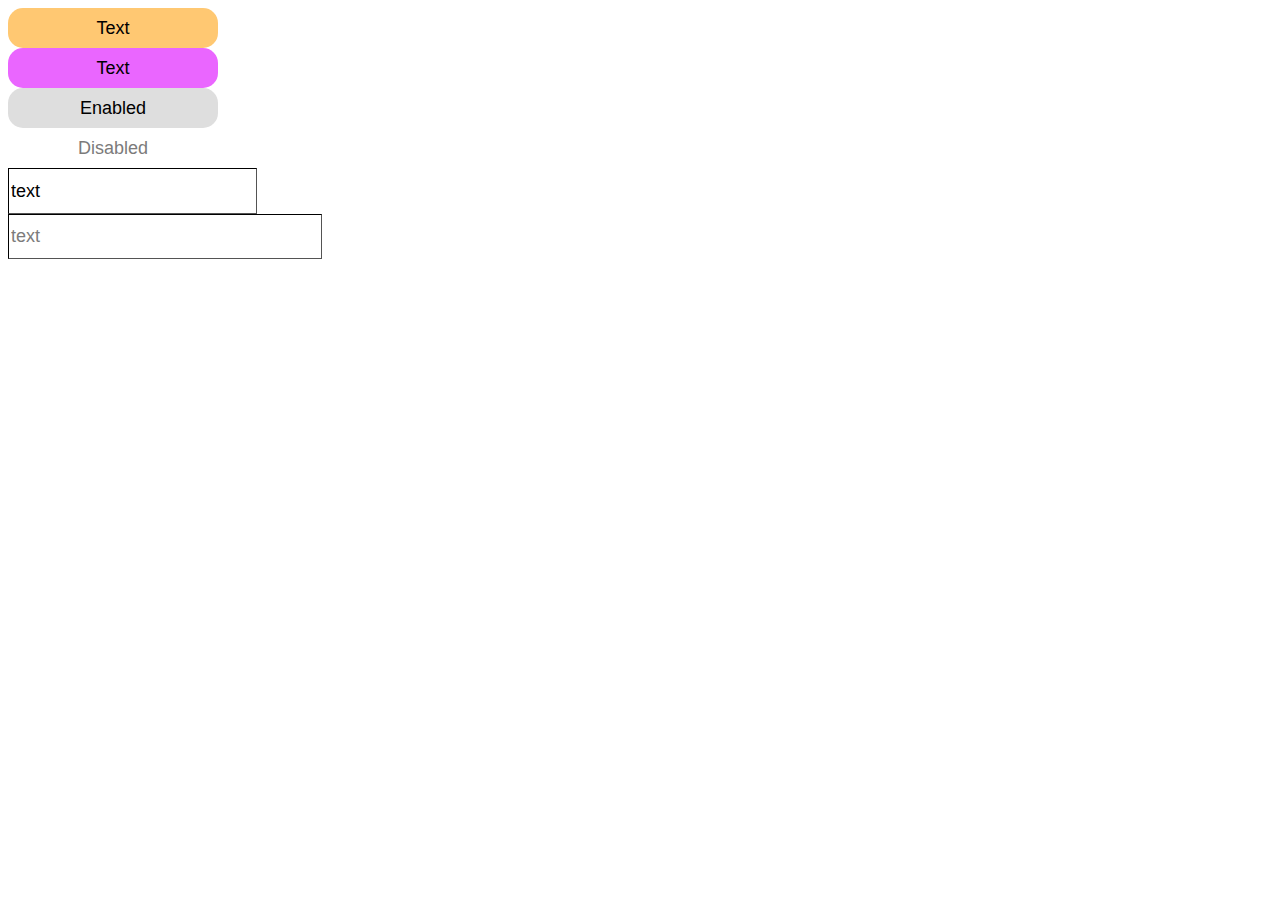
==== index.html @ 1a354b6a "Add test html page" ====
<!DOCTYPE html>
<html lang="ru">

<head>
    <meta charset="UTF-8">
    <meta http-equiv="X-UA-Compatible" content="IE=edge">
    <meta name="viewport" content="width=device-width, initial-scale=1.0">
    <link rel="stylesheet" href="./css/style.css">
    <title>Start Page</title>
</head>

<body>
    <div class="main-button">
        <p class="main-button__text">Text</p>
    </div>
    <div class="secondary-button">
        <p class="secondary-button__text">Text</p>
    </div>
    <div class="tabs-switch tabs-switch_enabled">
        <p class="tabs-switch__text">Enabled</p>
    </div>
    <div class="tabs-switch">
        <p class="tabs-switch__text">Disabled</p>
    </div>
    <form>
        <input type="text" class="input" value="text">
    </form>
    <form>
        <input type="text" class="orders-form-input" value="text">
    </form>
</body>

</html>
---- css/style.css ----
.logo {
  background-image: url("../img/logo.png");
  background-size: 222px, 58px;
  width: 222px;
  height: 58px;
}

.main-button {
  background-color: #FFC872;
  border-radius: 15px;
  display: flex;
  align-items: center;
  width: 210px;
  height: 40px;
  color: black;
}
.main-button:hover {
  background-color: #F2C071;
}
.main-button:active {
  background-color: #E7A847;
}
.main-button__text {
  margin: auto;
  text-align: center;
  font-family: "Roboto", "Open Sans", "Helvetica Neue", Helvetica, Arial, sans-serif;
  font-size: 18px;
  font-weight: 400;
}

.secondary-button {
  background-color: #EA66FF;
  border-radius: 15px;
  display: flex;
  align-items: center;
  width: 210px;
  height: 40px;
  color: black;
}
.secondary-button:hover {
  background-color: #DC5DF1;
}
.secondary-button:active {
  background-color: #D04AE5;
}
.secondary-button__text {
  margin: auto;
  text-align: center;
  font-family: "Roboto", "Open Sans", "Helvetica Neue", Helvetica, Arial, sans-serif;
  font-size: 18px;
  font-weight: 400;
}

.tabs-switch {
  color: #7C7B7B;
  width: 210px;
  height: 40px;
  display: flex;
  align-items: center;
  border-radius: 15px;
}
.tabs-switch:hover {
  background-color: #DEDEDE;
}
.tabs-switch_enabled {
  background-color: #DEDEDE;
  color: black;
}
.tabs-switch__text {
  margin: auto;
  text-align: center;
  font-family: "Roboto", "Open Sans", "Helvetica Neue", Helvetica, Arial, sans-serif;
  font-size: 18px;
  font-weight: 400;
}

.input {
  border-width: 0.2px;
  border-color: black;
  width: 243px;
  height: 42px;
  font-family: "Roboto", "Open Sans", "Helvetica Neue", Helvetica, Arial, sans-serif;
  font-size: 18px;
  font-weight: 400;
}

.orders-form-input {
  border-width: 0.2px;
  border-color: black;
  color: #7C7B7B;
  width: 308px;
  height: 41px;
  font-family: "Roboto", "Open Sans", "Helvetica Neue", Helvetica, Arial, sans-serif;
  font-size: 18px;
  font-weight: 400;
}

/*# sourceMappingURL=style.css.map */
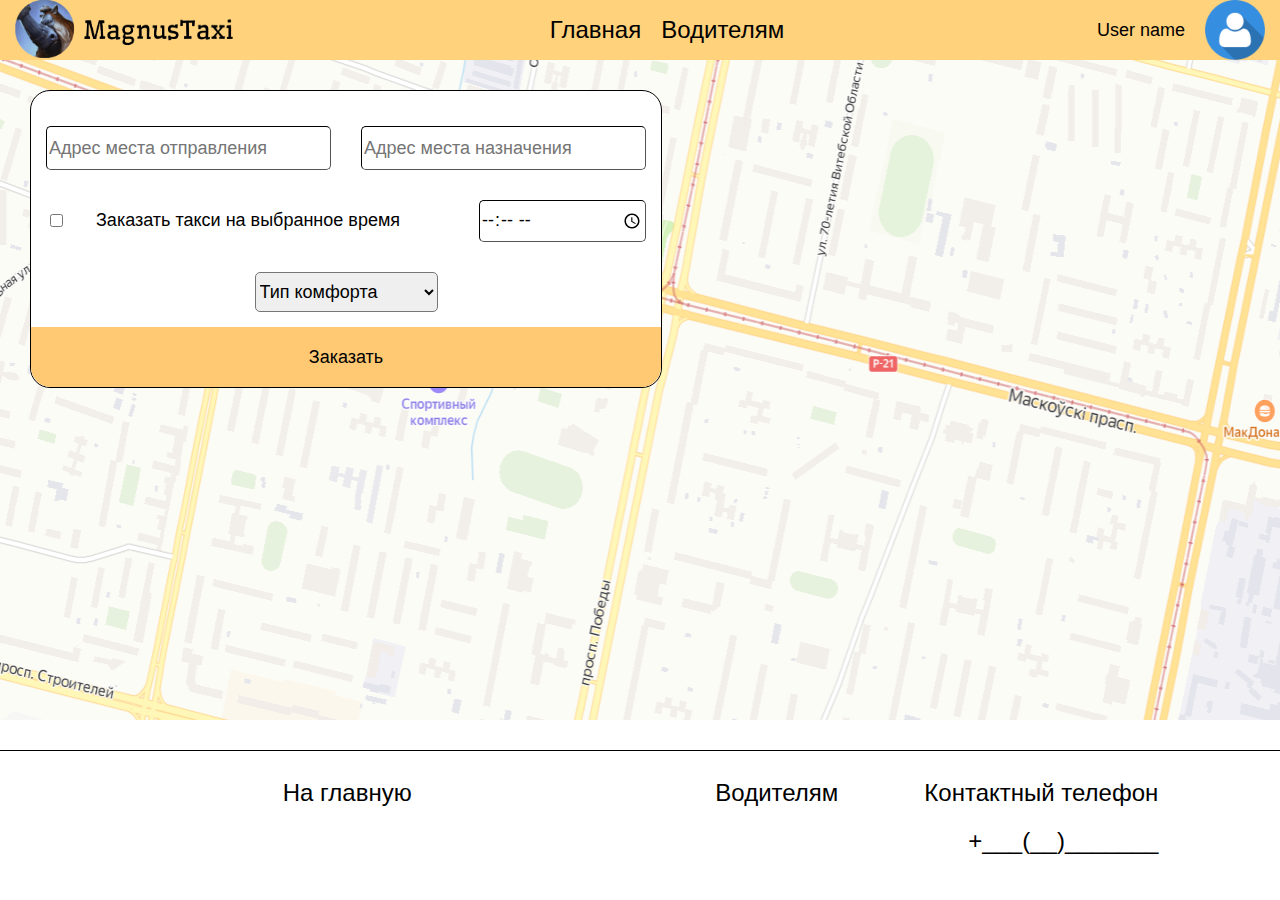
==== commit 63a822be: "Created all pages" ====
--- a/index.html
+++ b/index.html
@@ -5,29 +5,66 @@
     <meta charset="UTF-8">
     <meta http-equiv="X-UA-Compatible" content="IE=edge">
     <meta name="viewport" content="width=device-width, initial-scale=1.0">
+    <link rel="stylesheet" href="./css/reset.css">
     <link rel="stylesheet" href="./css/style.css">
     <title>Start Page</title>
 </head>
 
 <body>
-    <div class="main-button">
-        <p class="main-button__text">Text</p>
+    <header class="header">
+        <div class="logo header__logo header__logo_disappear-when-mobile"></div>
+        <div class="nav header__nav">
+            <input id="nav__toggle" class="nav__toggle" type="checkbox" />
+            <label class="nav__btn" for="nav__toggle">
+              <span></span>
+            </label>
+
+            <ul class="nav__box">
+                <li><a class="nav__item" href="#">Главная</a></li>
+                <li><a class="nav__item" href="#">Водителям</a></li>
+            </ul>
+        </div>
+        <div class="user header__user">
+            <p class="user__name">User name</p>
+            <img src="img/user.png" class="user__img user__img_right"></img>
+        </div>
+    </header>
+    <div class="relative-container">
+        <div class="map"></div>
+        <form class="orders-form map__orders-form">
+            <div class="orders-form__row">
+                <input type="text" class="orders-form__input orders-form__input_text" placeholder="Адрес места отправления">
+                <input type="text" class="orders-form__input orders-form__input_text" placeholder="Адрес места назначения">
+            </div>
+            <div class="orders-form__row">
+                <div class="orders-form__input orders-form__input_checkbox">
+                    <input type="checkbox">
+                    <label class="orders-form__checkbox-text">Заказать такси на выбранное время</label>
+                </div>
+                <input type="time" class="orders-form__input orders-form__input_text" placeholder="Желаемое время">
+            </div>
+            <div class="orders-form__row">
+                <select class="orders-form__input orders-form__input_select">
+                <option selected disabled>Тип комфорта</option>
+                <option value="econom">Эконом</option>
+                <option value="comfort">Комфорт</option>
+                <option value="bigCompany">Большая компания</option>
+                <option value="child">Детский</option>
+                <option value="delivery">Доставка</option>
+            </select>
+            </div>
+            <button type="submit" class="button button_main orders-form__button">Заказать</button>
+        </form>
+
     </div>
-    <div class="secondary-button">
-        <p class="secondary-button__text">Text</p>
-    </div>
-    <div class="tabs-switch tabs-switch_enabled">
-        <p class="tabs-switch__text">Enabled</p>
-    </div>
-    <div class="tabs-switch">
-        <p class="tabs-switch__text">Disabled</p>
-    </div>
-    <form>
-        <input type="text" class="input" value="text">
-    </form>
-    <form>
-        <input type="text" class="orders-form-input" value="text">
-    </form>
+    <footer class="footer">
+        <div class="footer__block footer__block_to-main">На главную
+        </div>
+        <div class="footer__block footer__block_for-drivers">Водителям
+        </div>
+        <div class="footer__block footer__block_phone">Контактный телефон<br><br>+___(__)_______
+        </div>
+    </footer>
 </body>
 
 </html>--- a/css/style.css
+++ b/css/style.css
@@ -1,3 +1,165 @@
+.tabs-switch {
+  color: #7C7B7B;
+  width: 210px;
+  height: 40px;
+  display: flex;
+  align-items: center;
+  border-radius: 15px;
+}
+.tabs-switch:hover {
+  background-color: #DEDEDE;
+}
+.tabs-switch_enabled {
+  background-color: #DEDEDE;
+  color: black;
+}
+.tabs-switch__text {
+  margin: auto;
+  text-align: center;
+  font-family: "Roboto", "Open Sans", "Helvetica Neue", Helvetica, Arial, sans-serif;
+  font-size: 18px;
+  font-weight: 400;
+  color: black;
+}
+
+.input {
+  border: 0.2px solid black;
+  width: 243px;
+  height: 42px;
+  font-family: "Roboto", "Open Sans", "Helvetica Neue", Helvetica, Arial, sans-serif;
+  font-size: 18px;
+  font-weight: 400;
+  color: black;
+}
+.input_error {
+  border-color: red;
+  border-width: 2px;
+}
+
+.edit-input {
+  display: flex;
+  flex-direction: column;
+  margin-right: -1.6px;
+}
+.edit-input__label {
+  font-family: "Roboto", "Open Sans", "Helvetica Neue", Helvetica, Arial, sans-serif;
+  font-size: 18px;
+  font-weight: 400;
+  color: black;
+  margin-bottom: 10px;
+}
+.edit-input__input {
+  font-family: "Roboto", "Open Sans", "Helvetica Neue", Helvetica, Arial, sans-serif;
+  font-size: 18px;
+  font-weight: 400;
+  color: black;
+  border: 0.2px solid black;
+  height: 30px;
+}
+.edit-input__input_error {
+  border-color: red;
+  border-width: 2px;
+}
+
+.text {
+  font-family: "Roboto", "Open Sans", "Helvetica Neue", Helvetica, Arial, sans-serif;
+  font-size: 18px;
+  font-weight: 400;
+  color: black;
+  text-decoration: none;
+}
+.text_not-important {
+  color: #7C7B7B;
+}
+.text_mt-15 {
+  margin-top: 15px;
+}
+.text_mt-30 {
+  margin-top: 30px;
+}
+.text_h1-size {
+  font-size: 24px;
+}
+.text_h2-size {
+  font-size: 22px;
+}
+
+.container {
+  margin: 0 auto;
+  max-width: 1440px;
+  padding-left: 15px;
+  padding-right: 15px;
+}
+
+.row {
+  display: flex;
+  flex-wrap: wrap;
+}
+.row_justify-content-center {
+  justify-content: center;
+}
+
+.col {
+  flex: 1 0 auto;
+  margin-left: 15px;
+  margin-right: 15px;
+}
+
+.col-6 {
+  margin-left: 15px;
+  margin-right: 15px;
+  flex: 0 0 auto;
+  width: calc(50% - 30px);
+}
+
+.relative-container {
+  position: relative;
+}
+
+.button {
+  border-radius: 15px;
+  border: none;
+  display: flex;
+  align-items: center;
+  justify-content: center;
+  cursor: pointer;
+  width: 210px;
+  height: 40px;
+  font-family: "Roboto", "Open Sans", "Helvetica Neue", Helvetica, Arial, sans-serif;
+  font-size: 18px;
+  font-weight: 400;
+  color: black;
+  user-select: none;
+  color: black;
+}
+.button_main {
+  background-color: #FFC872;
+}
+.button_main:hover {
+  background-color: #F2C071;
+}
+.button_main:active {
+  background-color: #E7A847;
+}
+.button_secondary {
+  background-color: #EA66FF;
+}
+.button_secondary:hover {
+  background-color: #DC5DF1;
+}
+.button_secondary:active {
+  background-color: #D04AE5;
+}
+.button_mt-15 {
+  margin-top: 15px;
+}
+.button_mt-30 {
+  margin-top: 30px;
+}
+.button_mt-10 {
+  margin-top: 10px;
+}
+
 .logo {
   background-image: url("../img/logo.png");
   background-size: 222px, 58px;
@@ -5,94 +167,1012 @@
   height: 58px;
 }
 
-.main-button {
-  background-color: #FFC872;
-  border-radius: 15px;
-  display: flex;
-  align-items: center;
-  width: 210px;
+.user {
+  height: 60px;
+  display: inline-flex;
+}
+.user__name {
+  margin-left: 20px;
+  margin-right: 20px;
+  font-family: "Roboto", "Open Sans", "Helvetica Neue", Helvetica, Arial, sans-serif;
+  font-size: 18px;
+  font-weight: 400;
+  color: black;
+  display: flex;
+  align-items: center;
+  justify-content: center;
+}
+.user__img {
+  width: 60px;
+  height: 60px;
+}
+
+.header {
+  display: flex;
+  flex-wrap: wrap;
+  padding-left: 15px;
+  padding-right: 15px;
+  height: 60px;
+  background-color: #FFD27B;
+}
+@media (max-width: 767px) {
+  .header__logo_disappear-when-mobile {
+    display: none;
+  }
+}
+.header__user {
+  margin-left: auto;
+}
+.header__nav {
+  flex: 1 0 auto;
+  margin-left: 15px;
+  margin-right: 15px;
+  text-align: center;
+  margin: auto;
+}
+
+.footer {
+  margin-top: 30px;
+  border-top: 1px solid black;
+  display: flex;
+  flex-wrap: wrap;
+  padding-top: 30px;
+  padding-bottom: 30px;
+}
+@media (max-width: 575px) {
+  .footer {
+    flex-direction: column;
+    align-items: center;
+  }
+}
+.footer__block {
+  font-family: "Roboto", "Open Sans", "Helvetica Neue", Helvetica, Arial, sans-serif;
+  font-size: 18px;
+  font-weight: 400;
+  color: black;
+  font-size: 24px;
+}
+@media (max-width: 575px) {
+  .footer__block {
+    margin-top: 30px;
+  }
+}
+.footer__block_to-main {
+  margin-left: 15px;
+  margin-right: 15px;
+  flex: 0 0 auto;
+  width: calc(33.3333333333% - 30px);
+  text-align: end;
+}
+@media (max-width: 575px) {
+  .footer__block_to-main {
+    text-align: center;
+    margin-left: 15px;
+    margin-right: 15px;
+    flex: 0 0 auto;
+    width: calc(50% - 30px);
+  }
+}
+.footer__block_for-drivers {
+  margin-left: 15px;
+  margin-right: 15px;
+  flex: 0 0 auto;
+  width: calc(33.3333333333% - 30px);
+  text-align: end;
+}
+@media (max-width: 575px) {
+  .footer__block_for-drivers {
+    text-align: center;
+    margin-left: 15px;
+    margin-right: 15px;
+    flex: 0 0 auto;
+    width: calc(50% - 30px);
+  }
+}
+.footer__block_phone {
+  margin-left: 15px;
+  margin-right: 15px;
+  flex: 0 0 auto;
+  width: calc(25% - 30px);
+  text-align: end;
+}
+@media (max-width: 575px) {
+  .footer__block_phone {
+    text-align: center;
+    margin-left: 15px;
+    margin-right: 15px;
+    flex: 0 0 auto;
+    width: calc(100% - 30px);
+  }
+}
+
+.map {
+  position: relative;
+  width: 100%;
+  height: 660px;
+  background-image: url("../img/map.png");
+  background-size: 100% 660px;
+  display: flex;
+  justify-content: center;
+}
+.map__first-order {
+  position: absolute;
+  top: 50%;
+  left: 48%;
+}
+.map__second-order {
+  position: absolute;
+  top: 33%;
+  left: 60%;
+}
+.map__arrow {
+  position: absolute;
+}
+.map__modal-order-window {
+  top: 20%;
+}
+
+.orders-form {
+  position: absolute;
+  left: 30px;
+  top: 30px;
+  z-index: 9;
+  width: 630px;
+  border-radius: 20px;
+  border: 0.3px solid black;
+  font-family: "Roboto", "Open Sans", "Helvetica Neue", Helvetica, Arial, sans-serif;
+  font-size: 18px;
+  font-weight: 400;
+  color: black;
+  background-color: white;
+  padding-top: 20px;
+}
+@media (max-width: 767px) {
+  .orders-form {
+    left: 0px;
+    top: 0px;
+    margin-top: 30px;
+    margin-left: auto;
+    margin-right: auto;
+    position: relative;
+    border: none;
+    width: 100%;
+  }
+}
+.orders-form__row {
+  padding-top: 15px;
+  padding-bottom: 15px;
+  display: flex;
+  flex-wrap: wrap;
+}
+@media (max-width: 767px) {
+  .orders-form__row {
+    flex-direction: column;
+    padding-top: 0px;
+  }
+}
+.orders-form__input {
+  flex: 1 0 auto;
+  margin-left: 15px;
+  margin-right: 15px;
   height: 40px;
-  color: black;
-}
-.main-button:hover {
-  background-color: #F2C071;
-}
-.main-button:active {
-  background-color: #E7A847;
-}
-.main-button__text {
-  margin: auto;
-  text-align: center;
-  font-family: "Roboto", "Open Sans", "Helvetica Neue", Helvetica, Arial, sans-serif;
-  font-size: 18px;
-  font-weight: 400;
-}
-
-.secondary-button {
-  background-color: #EA66FF;
-  border-radius: 15px;
-  display: flex;
-  align-items: center;
-  width: 210px;
-  height: 40px;
-  color: black;
-}
-.secondary-button:hover {
-  background-color: #DC5DF1;
-}
-.secondary-button:active {
-  background-color: #D04AE5;
-}
-.secondary-button__text {
-  margin: auto;
-  text-align: center;
-  font-family: "Roboto", "Open Sans", "Helvetica Neue", Helvetica, Arial, sans-serif;
-  font-size: 18px;
-  font-weight: 400;
-}
-
-.tabs-switch {
-  color: #7C7B7B;
-  width: 210px;
-  height: 40px;
-  display: flex;
-  align-items: center;
-  border-radius: 15px;
-}
-.tabs-switch:hover {
-  background-color: #DEDEDE;
-}
-.tabs-switch_enabled {
-  background-color: #DEDEDE;
-  color: black;
-}
-.tabs-switch__text {
-  margin: auto;
-  text-align: center;
-  font-family: "Roboto", "Open Sans", "Helvetica Neue", Helvetica, Arial, sans-serif;
-  font-size: 18px;
-  font-weight: 400;
-}
-
-.input {
-  border-width: 0.2px;
-  border-color: black;
-  width: 243px;
-  height: 42px;
-  font-family: "Roboto", "Open Sans", "Helvetica Neue", Helvetica, Arial, sans-serif;
-  font-size: 18px;
-  font-weight: 400;
-}
-
-.orders-form-input {
+  border-radius: 5px;
+}
+@media (max-width: 767px) {
+  .orders-form__input {
+    margin-bottom: 15px;
+  }
+}
+.orders-form__input_text {
   border-width: 0.2px;
   border-color: black;
   color: #7C7B7B;
-  width: 308px;
-  height: 41px;
-  font-family: "Roboto", "Open Sans", "Helvetica Neue", Helvetica, Arial, sans-serif;
-  font-size: 18px;
-  font-weight: 400;
+  font-family: "Roboto", "Open Sans", "Helvetica Neue", Helvetica, Arial, sans-serif;
+  font-size: 18px;
+  font-weight: 400;
+  color: black;
+}
+.orders-form__input_checkbox {
+  display: flex;
+  flex-direction: row;
+  align-items: center;
+}
+.orders-form__input_select {
+  flex: 0 0 auto;
+  font-family: "Roboto", "Open Sans", "Helvetica Neue", Helvetica, Arial, sans-serif;
+  font-size: 18px;
+  font-weight: 400;
+  color: black;
+  margin: auto;
+}
+.orders-form__checkbox-text {
+  margin-left: 30px;
+  margin-top: auto;
+  margin-bottom: auto;
+  text-align: center;
+  font-family: "Roboto", "Open Sans", "Helvetica Neue", Helvetica, Arial, sans-serif;
+  font-size: 18px;
+  font-weight: 400;
+  color: black;
+}
+.orders-form__button {
+  margin-top: auto;
+  width: 100%;
+  height: 60px;
+  border-bottom-left-radius: 20px;
+  border-bottom-right-radius: 20px;
+  border-top-left-radius: 0px;
+  border-top-right-radius: 0px;
+}
+@media (max-width: 767px) {
+  .orders-form__button {
+    border-radius: 20px;
+    width: 250px;
+    height: 40px;
+    margin-left: auto;
+    margin-right: auto;
+  }
+}
+
+.order-icon_label {
+  display: flex;
+  align-items: center;
+  justify-content: center;
+  width: 120px;
+  height: 30px;
+  font-family: "Roboto", "Open Sans", "Helvetica Neue", Helvetica, Arial, sans-serif;
+  font-size: 18px;
+  font-weight: 400;
+  color: black;
+  background-color: white;
+  border: 0.5px solid black;
+  border-radius: 5px;
+}
+.order-icon_img {
+  width: 40px;
+  height: 40px;
+}
+
+.modal-order-window {
+  position: absolute;
+  z-index: 9;
+  width: 40%;
+  border-radius: 20px;
+  border: 0.3px solid black;
+  background-color: white;
+  display: flex;
+  flex-direction: column;
+  align-items: center;
+  padding: 15px;
+}
+@media (max-width: 991px) {
+  .modal-order-window {
+    width: 60%;
+  }
+}
+@media (max-width: 767px) {
+  .modal-order-window {
+    width: 70%;
+  }
+}
+@media (max-width: 575px) {
+  .modal-order-window {
+    width: 90%;
+  }
+}
+.modal-order-window__row {
+  padding-top: 7.5px;
+  padding-bottom: 7.5px;
+  display: flex;
+  flex-wrap: wrap;
+  width: 400px;
+}
+.modal-order-window__label {
+  margin-left: 15px;
+  margin-right: 15px;
+  flex: 0 0 auto;
+  width: calc(50% - 30px);
+  display: flex;
+  align-items: center;
+  font-family: "Roboto", "Open Sans", "Helvetica Neue", Helvetica, Arial, sans-serif;
+  font-size: 18px;
+  font-weight: 400;
+  color: black;
+  height: 40px;
+}
+.modal-order-window__output {
+  margin-left: 15px;
+  margin-right: 15px;
+  flex: 0 0 auto;
+  width: calc(50% - 30px);
+  height: 30px;
+  border: 0.2px solid black;
+  border-radius: 5px;
+  display: flex;
+  margin-right: 13.4px;
+  align-items: center;
+  font-family: "Roboto", "Open Sans", "Helvetica Neue", Helvetica, Arial, sans-serif;
+  font-size: 18px;
+  font-weight: 400;
+  color: black;
+}
+.modal-order-window__header {
+  margin-top: 10px;
+  margin-bottom: 10px;
+  text-align: center;
+  font-family: "Roboto", "Open Sans", "Helvetica Neue", Helvetica, Arial, sans-serif;
+  font-size: 18px;
+  font-weight: 400;
+  color: black;
+  font-size: 24px;
+}
+.modal-order-window__button {
+  margin: auto;
+  flex: 0 0 auto;
+}
+.modal-order-window__close-button {
+  font-family: "Segoe UI";
+  font-size: 40px;
+  position: absolute;
+  right: 20px;
+  top: 0px;
+}
+
+.page-nav {
+  display: flex;
+  justify-content: center;
+}
+@media (max-width: 1199px) {
+  .page-nav {
+    margin-left: 15px;
+    margin-right: 15px;
+    flex: 0 0 auto;
+    width: calc(100% - 30px);
+  }
+}
+.page-nav__list {
+  margin-top: 20px;
+  display: flex;
+  flex-direction: column;
+  list-style: none;
+}
+@media (max-width: 1199px) {
+  .page-nav__list {
+    justify-content: center;
+    flex-direction: row;
+  }
+}
+@media (max-width: 575px) {
+  .page-nav__list {
+    justify-content: center;
+    flex-direction: column;
+  }
+}
+.page-nav__list-item {
+  margin-bottom: 10px;
+  margin-left: 10px;
+  margin-right: 10px;
+  padding-top: 10px;
+  padding-bottom: 10px;
+  padding-left: 5px;
+  padding-right: 5px;
+  display: flex;
+  align-items: center;
+  justify-content: center;
+  text-align: center;
+  font-family: "Roboto", "Open Sans", "Helvetica Neue", Helvetica, Arial, sans-serif;
+  font-size: 18px;
+  font-weight: 400;
+  color: black;
+  font-size: 22px;
+  color: #7C7B7B;
+  cursor: pointer;
+  user-select: none;
+}
+.page-nav__list-item:hover {
+  background-color: #DEDEDE;
+  border-radius: 15px;
+}
+.page-nav__list-item_enabled {
+  color: black;
+}
+@media (max-width: 575px) {
+  .page-nav__list-item {
+    margin-left: 5px;
+    margin-right: 5px;
+  }
+}
+
+.personal-info {
+  flex: 1 0 auto;
+  margin-left: 15px;
+  margin-right: 15px;
+  margin: 0 auto;
+  max-width: 1440px;
+  padding-left: 15px;
+  padding-right: 15px;
+  display: flex;
+  flex-wrap: wrap;
+  margin-top: 35px;
+}
+@media (max-width: 844px) {
+  .personal-info {
+    width: 100%;
+  }
+}
+.personal-info__avatar-block {
+  margin-left: 15px;
+  margin-right: 15px;
+  flex: 0 0 auto;
+  width: calc(41.6666666667% - 30px);
+  display: flex;
+  flex-direction: column;
+  align-items: center;
+}
+@media (max-width: 991px) {
+  .personal-info__avatar-block {
+    flex: 1 0 auto;
+    margin-left: 15px;
+    margin-right: 15px;
+  }
+}
+@media (max-width: 999px) {
+  .personal-info__avatar-block {
+    flex: 1 0 auto;
+    margin-left: 15px;
+    margin-right: 15px;
+  }
+}
+.personal-info__main-block {
+  flex: 1 0 auto;
+  margin-left: 15px;
+  margin-right: 15px;
+}
+@media (max-width: 844px) {
+  .personal-info__main-block {
+    margin-left: 15px;
+    margin-right: 15px;
+    flex: 0 0 auto;
+    width: calc(100% - 30px);
+  }
+}
+.personal-info__info-block {
+  justify-content: center;
+}
+.personal-info__old-pass {
+  margin-left: 15px;
+  margin-right: 15px;
+  flex: 0 0 auto;
+  width: calc(50% - 30px);
+}
+@media (max-width: 580px) {
+  .personal-info__old-pass {
+    margin-left: 15px;
+    margin-right: 15px;
+    flex: 0 0 auto;
+    width: calc(100% - 30px);
+  }
+}
+.personal-info__password-block {
+  margin-top: 70px;
+  justify-content: center;
+}
+.personal-info__avatar {
+  width: 250px;
+  height: 250px;
+  margin-bottom: 10px;
+  margin-top: 5px;
+}
+.personal-info__row {
+  display: flex;
+  flex-wrap: wrap;
+  margin-top: 40px;
+}
+.personal-info__edit-input {
+  flex: 0 0 auto;
+}
+@media (max-width: 767px) {
+  .personal-info__edit-input {
+    margin-top: 15px;
+  }
+}
+.personal-info__save-changes-button {
+  margin-left: auto;
+  margin-right: auto;
+}
+
+.auth-form {
+  margin-left: 15px;
+  margin-right: 15px;
+  flex: 0 0 auto;
+  width: calc(41.6666666667% - 30px);
+  margin-top: 3%;
+  padding: 15px;
+  border: 0.5px solid black;
+  border-radius: 15px;
+  align-items: center;
+  display: flex;
+  justify-content: center;
+}
+@media (max-width: 991px) {
+  .auth-form {
+    margin-left: 15px;
+    margin-right: 15px;
+    flex: 0 0 auto;
+    width: calc(50% - 30px);
+  }
+}
+@media (max-width: 767px) {
+  .auth-form {
+    margin-top: 20px;
+    margin-left: 15px;
+    margin-right: 15px;
+    flex: 0 0 auto;
+    width: calc(66.6666666667% - 30px);
+  }
+}
+@media (max-width: 575px) {
+  .auth-form {
+    margin-left: 15px;
+    margin-right: 15px;
+    flex: 0 0 auto;
+    width: calc(91.6666666667% - 30px);
+  }
+}
+.auth-form__header {
+  font-family: "Roboto", "Open Sans", "Helvetica Neue", Helvetica, Arial, sans-serif;
+  font-size: 18px;
+  font-weight: 400;
+  color: black;
+  font-size: 24px;
+  margin-bottom: 15px;
+}
+.auth-form__center {
+  display: flex;
+  flex-direction: column;
+  align-items: center;
+  margin-left: 15px;
+  margin-right: 15px;
+  flex: 0 0 auto;
+  width: calc(66.6666666667% - 30px);
+}
+.auth-form__input {
+  margin-top: 15px;
+}
+.auth-form__dont-know-password {
+  margin-top: 30px;
+}
+.auth-form__checkbox-label {
+  margin-left: 5px;
+  font-family: "Roboto", "Open Sans", "Helvetica Neue", Helvetica, Arial, sans-serif;
+  font-size: 18px;
+  font-weight: 400;
+  color: black;
+}
+
+.registration-form {
+  margin-left: 15px;
+  margin-right: 15px;
+  flex: 0 0 auto;
+  width: calc(41.6666666667% - 30px);
+  margin-top: 3%;
+  padding: 15px;
+  border: 0.5px solid black;
+  border-radius: 15px;
+  align-items: center;
+  display: flex;
+  justify-content: center;
+}
+@media (max-width: 991px) {
+  .registration-form {
+    margin-left: 15px;
+    margin-right: 15px;
+    flex: 0 0 auto;
+    width: calc(50% - 30px);
+  }
+}
+@media (max-width: 767px) {
+  .registration-form {
+    margin-top: 20px;
+    margin-left: 15px;
+    margin-right: 15px;
+    flex: 0 0 auto;
+    width: calc(66.6666666667% - 30px);
+  }
+}
+@media (max-width: 575px) {
+  .registration-form {
+    margin-left: 15px;
+    margin-right: 15px;
+    flex: 0 0 auto;
+    width: calc(91.6666666667% - 30px);
+  }
+}
+.registration-form__header {
+  font-family: "Roboto", "Open Sans", "Helvetica Neue", Helvetica, Arial, sans-serif;
+  font-size: 18px;
+  font-weight: 400;
+  color: black;
+  font-size: 24px;
+  margin-bottom: 15px;
+}
+.registration-form__center {
+  display: flex;
+  flex-direction: column;
+  align-items: center;
+  margin-left: 15px;
+  margin-right: 15px;
+  flex: 0 0 auto;
+  width: calc(66.6666666667% - 30px);
+}
+.registration-form__input {
+  margin-top: 15px;
+}
+.registration-form__checkbox-label {
+  margin-left: 5px;
+  font-family: "Roboto", "Open Sans", "Helvetica Neue", Helvetica, Arial, sans-serif;
+  font-size: 18px;
+  font-weight: 400;
+  color: black;
+}
+
+.pass-recovering {
+  margin-top: 2%;
+  padding: 15px;
+  border: 0.5px solid black;
+  border-radius: 15px;
+  align-items: center;
+  display: flex;
+  flex-direction: column;
+  justify-content: center;
+}
+.pass-recovering__header {
+  font-family: "Roboto", "Open Sans", "Helvetica Neue", Helvetica, Arial, sans-serif;
+  font-size: 18px;
+  font-weight: 400;
+  color: black;
+  font-size: 24px;
+  margin-bottom: 15px;
+}
+.pass-recovering__center {
+  display: flex;
+  flex-direction: column;
+  align-items: center;
+  margin-left: 15px;
+  margin-right: 15px;
+  flex: 0 0 auto;
+  width: calc(66.6666666667% - 30px);
+}
+.pass-recovering__input {
+  margin-top: 15px;
+}
+.pass-recovering__text {
+  text-align: justify;
+}
+.pass-recovering__checkbox-label {
+  margin-left: 5px;
+  font-family: "Roboto", "Open Sans", "Helvetica Neue", Helvetica, Arial, sans-serif;
+  font-size: 18px;
+  font-weight: 400;
+  color: black;
+}
+
+.feedback-form {
+  margin-top: 7%;
+  padding: 15px;
+  border: 0.5px solid black;
+  border-radius: 15px;
+  align-items: center;
+  display: flex;
+  flex-direction: column;
+  justify-content: center;
+}
+.feedback-form__header {
+  font-family: "Roboto", "Open Sans", "Helvetica Neue", Helvetica, Arial, sans-serif;
+  font-size: 18px;
+  font-weight: 400;
+  color: black;
+  font-size: 24px;
+  margin-bottom: 15px;
+}
+@media (max-width: 575px) {
+  .feedback-form__header {
+    font-size: 22px;
+  }
+}
+.feedback-form__star-five {
+  margin-left: 7.5px;
+  margin-right: 7.5px;
+}
+.feedback-form__center {
+  display: flex;
+  flex-direction: column;
+  align-items: center;
+  margin-left: 15px;
+  margin-right: 15px;
+  flex: 0 0 auto;
+  width: calc(66.6666666667% - 30px);
+}
+.feedback-form__input {
+  margin-top: 15px;
+}
+.feedback-form__textarea {
+  width: 80%;
+}
+.feedback-form__checkbox-label {
+  margin-left: 5px;
+  font-family: "Roboto", "Open Sans", "Helvetica Neue", Helvetica, Arial, sans-serif;
+  font-size: 18px;
+  font-weight: 400;
+  color: black;
+}
+
+.star-five {
+  margin-top: 12.5px;
+  margin-bottom: 12.5px;
+  position: relative;
+  display: block;
+  color: #FFC700;
+  width: 0px;
+  height: 0px;
+  border-right: 25px solid transparent;
+  border-bottom: 17.5px solid #FFC700;
+  border-left: 25px solid transparent;
+  -moz-transform: rotate(35deg);
+  -webkit-transform: rotate(35deg);
+  -ms-transform: rotate(35deg);
+  -o-transform: rotate(35deg);
+}
+.star-five:before {
+  border-bottom: 20px solid #FFC700;
+  border-left: 7.5px solid transparent;
+  border-right: 7.5px solid transparent;
+  position: absolute;
+  height: 0;
+  width: 0;
+  top: calc(-45px/4);
+  left: calc(-65px/4);
+  display: block;
+  content: "";
+  -webkit-transform: rotate(-35deg);
+  -moz-transform: rotate(-35deg);
+  -ms-transform: rotate(-35deg);
+  -o-transform: rotate(-35deg);
+}
+.star-five:after {
+  position: absolute;
+  display: block;
+  color: #FFC700;
+  top: 0.75px;
+  left: -26.25px;
+  width: 0px;
+  height: 0px;
+  border-right: 25px solid transparent;
+  border-bottom: 17.5px solid #FFC700;
+  border-left: 25px solid transparent;
+  -webkit-transform: rotate(-70deg);
+  -moz-transform: rotate(-70deg);
+  -ms-transform: rotate(-70deg);
+  -o-transform: rotate(-70deg);
+  content: "";
+}
+.star-five_disabled {
+  color: #C4C4C4;
+  border-bottom-color: #C4C4C4;
+}
+.star-five_disabled:after {
+  border-bottom-color: #C4C4C4;
+}
+.star-five_disabled:before {
+  border-bottom-color: #C4C4C4;
+}
+
+.order-history-card {
+  border: 0.3px solid black;
+  background-color: #ffe9ae;
+  border-radius: 15px;
+  padding: 10px;
+}
+.order-history-card__header {
+  display: flex;
+  align-items: center;
+  margin-bottom: 10px;
+}
+.order-history-card__info-block {
+  display: flex;
+  align-items: center;
+}
+
+.orders-list {
+  margin: 0 auto;
+  max-width: 1440px;
+  padding-left: 15px;
+  padding-right: 15px;
+  display: flex;
+  flex-direction: column;
+  margin-top: 30px;
+}
+.orders-list__order-history-card {
+  flex: 0 0 auto;
+  margin-top: 15px;
+}
+
+.auto-info {
+  margin: 0 auto;
+  max-width: 1440px;
+  padding-left: 15px;
+  padding-right: 15px;
+  padding: 10px;
+  margin-top: 30px;
+  border: 0.5px solid black;
+  border-radius: 15px;
+  display: flex;
+  flex-direction: column;
+  justify-content: center;
+}
+.auto-info__text {
+  display: flex;
+  align-items: center;
+}
+.auto-info__row {
+  display: flex;
+  flex-wrap: wrap;
+  align-items: center;
+  margin-top: 15px;
+}
+.auto-info__color-block {
+  width: 50px;
+  height: calc(50px/1.6180339);
+}
+
+.admin-panel {
+  flex: 1 0 auto;
+  margin-left: 15px;
+  margin-right: 15px;
+  margin-top: 30px;
+  font-family: "Roboto", "Open Sans", "Helvetica Neue", Helvetica, Arial, sans-serif;
+  font-size: 18px;
+  font-weight: 400;
+  color: black;
+  border: 1px solid black;
+}
+.admin-panel th {
+  border: 1px solid black;
+  font-weight: bold;
+  padding: 10px;
+}
+.admin-panel td {
+  vertical-align: middle;
+  text-align: center;
+  border: 1px solid black;
+  padding: 10px;
+}
+.admin-panel__img {
+  width: 50px;
+  height: 50px;
+  border-radius: 50%;
+}
+.admin-panel__delete-button {
+  background: url(../img/close.png) no-repeat;
+  background-size: 30px 30px;
+  width: 30px;
+  height: 30px;
+}
+.admin-panel__edit-button {
+  background: url(../img/edit.png) no-repeat;
+  background-size: 30px 30px;
+  width: 30px;
+  height: 30px;
+}
+.admin-panel__color-block {
+  width: 50px;
+  height: calc(50px/1.6180339);
+}
+
+.nav {
+  display: flex;
+  align-items: center;
+  justify-content: center;
+}
+.nav__toggle {
+  opacity: 0;
+}
+.nav__item {
+  font-family: "Roboto", "Open Sans", "Helvetica Neue", Helvetica, Arial, sans-serif;
+  font-size: 18px;
+  font-weight: 400;
+  color: black;
+  font-size: 24px;
+  text-decoration: none;
+  margin-left: 10px;
+  margin-right: 10px;
+}
+.nav__item:visited {
+  color: black;
+}
+.nav__box {
+  display: flex;
+  align-items: center;
+  justify-content: center;
+}
+@media (max-width: 767px) {
+  .nav {
+    position: absolute;
+    z-index: 10;
+  }
+  .nav__toggle {
+    opacity: 0;
+  }
+  .nav__toggle:checked ~ .nav__btn > span {
+    transform: rotate(45deg);
+  }
+  .nav__toggle:checked ~ .nav__btn > span::before {
+    top: 0;
+    transform: rotate(0);
+  }
+  .nav__toggle:checked ~ .nav__btn > span::after {
+    top: 0;
+    transform: rotate(90deg);
+  }
+  .nav__toggle:checked ~ .nav__box {
+    visibility: visible;
+    left: 0;
+  }
+  .nav__btn {
+    display: flex;
+    align-items: center;
+    position: fixed;
+    top: 20px;
+    left: 20px;
+    width: 26px;
+    height: 26px;
+    cursor: pointer;
+    z-index: 1;
+  }
+  .nav__btn > span, .nav__btn > span::before, .nav__btn > span::after {
+    display: block;
+    position: absolute;
+    width: 100%;
+    height: 2px;
+    background-color: #616161;
+    transition-duration: 0.25s;
+  }
+  .nav__btn > span::before {
+    content: "";
+    top: -8px;
+  }
+  .nav__btn > span::after {
+    content: "";
+    top: 8px;
+  }
+  .nav__box {
+    display: block;
+    position: fixed;
+    visibility: hidden;
+    top: 0;
+    left: -100%;
+    width: 300px;
+    height: 100%;
+    margin: 0;
+    padding: 80px 0;
+    list-style: none;
+    background-color: #FFD27B;
+    box-shadow: 1px 0px 6px rgba(0, 0, 0, 0.2);
+    transition-duration: 0.25s;
+  }
+  .nav__item {
+    display: block;
+    padding: 12px 24px;
+    color: #333;
+    font-family: "Roboto", sans-serif;
+    font-size: 20px;
+    font-weight: 600;
+    text-decoration: none;
+    transition-duration: 0.25s;
+  }
+  .nav__item:hover {
+    background-color: #CFD8DC;
+  }
 }
 
 /*# sourceMappingURL=style.css.map */
